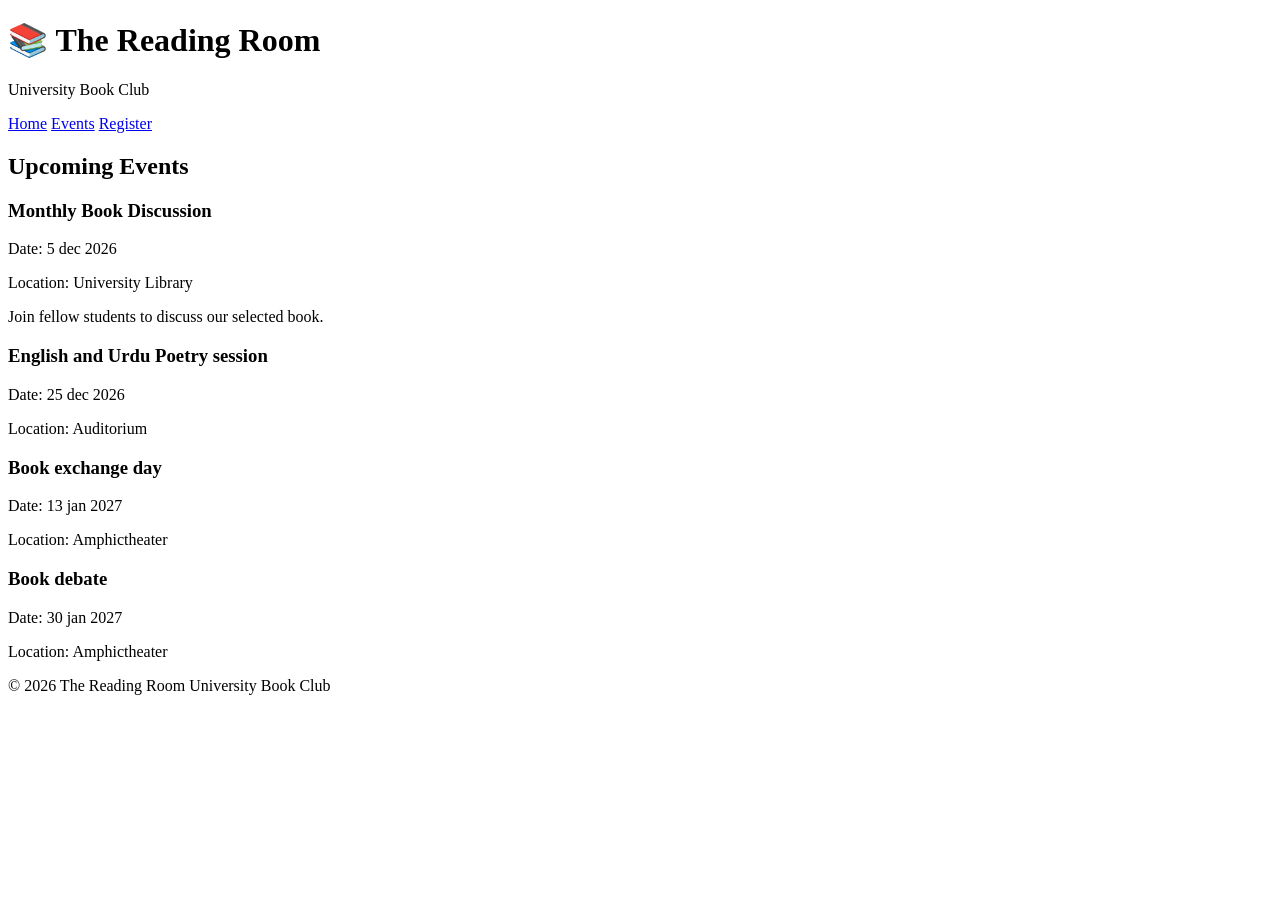
==== events.html @ 38233dd1 "added 4 upcoming events in events.html" ====
<!DOCTYPE html>
<html lang="en">
<head>
    <meta charset="UTF-8">
    <meta name="viewport" content="width=device-width, initial-scale=1.0">
    <title>Events | The Reading Room</title>
    <link rel="stylesheet" href="style.css">
</head>
<body>

    <header>
        <h1>📚 The Reading Room</h1>
        <p>University Book Club</p>
    </header>

    <nav>
        <a href="index.html">Home</a>
        <a href="events.html" class="active">Events</a>
        <a href="register.html">Register</a>
    </nav>

    <main>
        <h2>Upcoming Events</h2>

        <article>
            <h3>Monthly Book Discussion</h3>
            <p>Date: <time datetime="2026-12-05">5 dec 2026</time></p>
            <p>Location: University Library</p>
            <p>Join fellow students to discuss our selected book.</p>
        </article>

        <article>
            <h3>English and Urdu Poetry session</h3>
            <p>Date: <time datetime="2026-12-25">25 dec 2026</time></p>
            <p>Location: Auditorium</p>
        </article>

        <article>
            <h3>Book exchange day</h3>
            <p>Date: <time datetime="2027-01-13">13 jan 2027</time></p>
            <p>Location: Amphictheater</p>
        </article>

         <article>
            <h3>Book debate</h3>
            <p>Date: <time datetime="2027-01-30">30 jan 2027</time></p>
            <p>Location: Amphictheater</p>
        </article>


    </main>

    <footer>
        <p>© 2026 The Reading Room University Book Club</p>
    </footer>

</body>
</html>
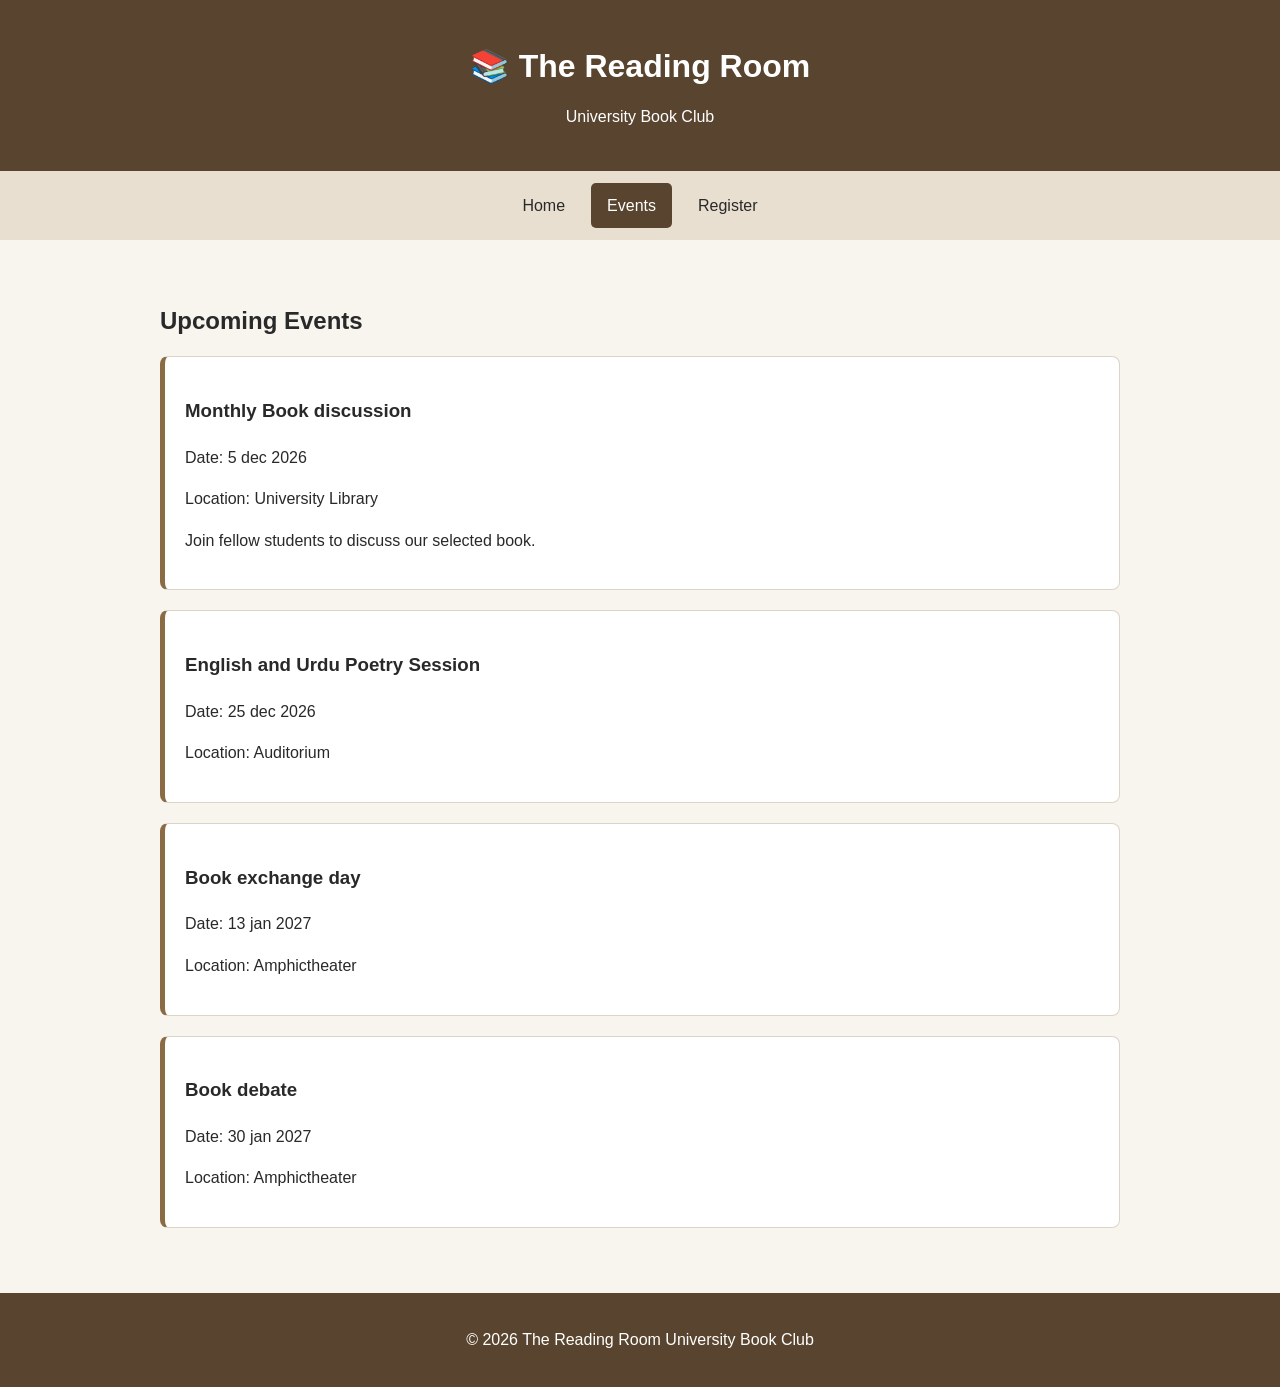
==== commit 23ad7ee4: "Added style css" ====
--- a/events.html
+++ b/events.html
@@ -24,14 +24,14 @@
         <h2>Upcoming Events</h2>
 
         <article>
-            <h3>Monthly Book Discussion</h3>
+            <h3>Monthly Book discussion</h3>
             <p>Date: <time datetime="2026-12-05">5 dec 2026</time></p>
             <p>Location: University Library</p>
             <p>Join fellow students to discuss our selected book.</p>
         </article>
 
         <article>
-            <h3>English and Urdu Poetry session</h3>
+            <h3>English and Urdu Poetry Session</h3>
             <p>Date: <time datetime="2026-12-25">25 dec 2026</time></p>
             <p>Location: Auditorium</p>
         </article>
--- a/style.css
+++ b/style.css
@@ -0,0 +1,173 @@
+
+/* Apply to every element */
+* {
+    box-sizing: border-box;
+}
+
+body {
+    margin: 0;
+    font-family: Arial, Helvetica, sans-serif;
+    line-height: 1.6;
+    color: #292929;
+    background-color: #f8f5ef;
+}
+
+header {
+    background-color: #59452f;
+    color: white;
+    text-align: center;
+    padding: 25px 15px;
+}
+
+header h1 {
+    margin-bottom: 5px;
+}
+
+nav {
+    display: flex;
+    justify-content: center;
+    align-items: center;
+    flex-wrap: wrap;
+    gap: 10px;
+    padding: 12px;
+    background-color: #e9dfd0;
+}
+
+nav a {
+    display: inline-block;
+    padding: 10px 16px;
+    color: #292929;
+    text-decoration: none;
+    border-radius: 5px;
+}
+
+nav > a:hover,
+nav a.active {
+    background-color: #59452f;
+    color: white;
+}
+
+h1, h2 {
+    line-height: 1.3;
+}
+
+main {
+    max-width: 1000px;
+    margin: 25px auto;
+    padding: 20px;
+}
+
+article, form, main section {
+    background-color: white;
+    margin-bottom: 20px;
+    padding: 20px;
+    border: 1px solid #ddd4c8;
+    border-radius: 8px;
+}
+
+article {
+    border-left: 5px solid #8a6b45;
+}
+
+form label {
+    display: block;
+    margin-top: 12px;
+    font-weight: bold;
+}
+
+input, select {
+    width: 100%;
+    padding: 10px;
+    margin-top: 5px;
+    border: 1px solid #777;
+    border-radius: 5px;
+    font: inherit;
+}
+
+fieldset {
+    margin: 20px 0;
+    padding: 15px;
+    border: 1px solid #aaa;
+    border-radius: 5px;
+}
+
+fieldset input {
+    width: auto;
+}
+
+fieldset label {
+    display: inline-block;
+    margin: 5px 12px 5px 3px;
+}
+
+button {
+    padding: 11px 18px;
+    border: none;
+    border-radius: 5px;
+    background-color: #59452f;
+    color: white;
+    font: inherit;
+    cursor: pointer;
+    transition: background-color 0.2s;
+}
+
+button:hover {
+    background-color: #392c1e;
+}
+
+a[href^="https"] {
+    overflow-wrap: anywhere;
+}
+
+a:focus-visible, button:focus-visible,
+input:focus-visible, select:focus-visible {
+    outline: 3px solid #1769aa;
+    outline-offset: 3px;
+}
+
+figure {
+    margin: 20px 0;
+}
+
+figure img {
+    display: block;
+    width: 100%;
+    max-width: 650px;
+    height: auto;
+    margin: auto;
+    border-radius: 8px;
+}
+
+figcaption {
+    text-align: center;
+    font-size: 0.9rem;
+    margin-top: 8px;
+}
+
+footer {
+    padding: 18px;
+    text-align: center;
+    background-color: #59452f;
+    color: white;
+}
+
+/* Mobile layout */
+@media (max-width: 600px) {
+    main {
+        margin: 10px auto;
+        padding: 12px;
+    }
+
+    nav {
+        flex-direction: column;
+        align-items: stretch;
+    }
+
+    nav a {
+        text-align: center;
+    }
+
+    article, form, main section {
+        padding: 15px;
+    }
+}
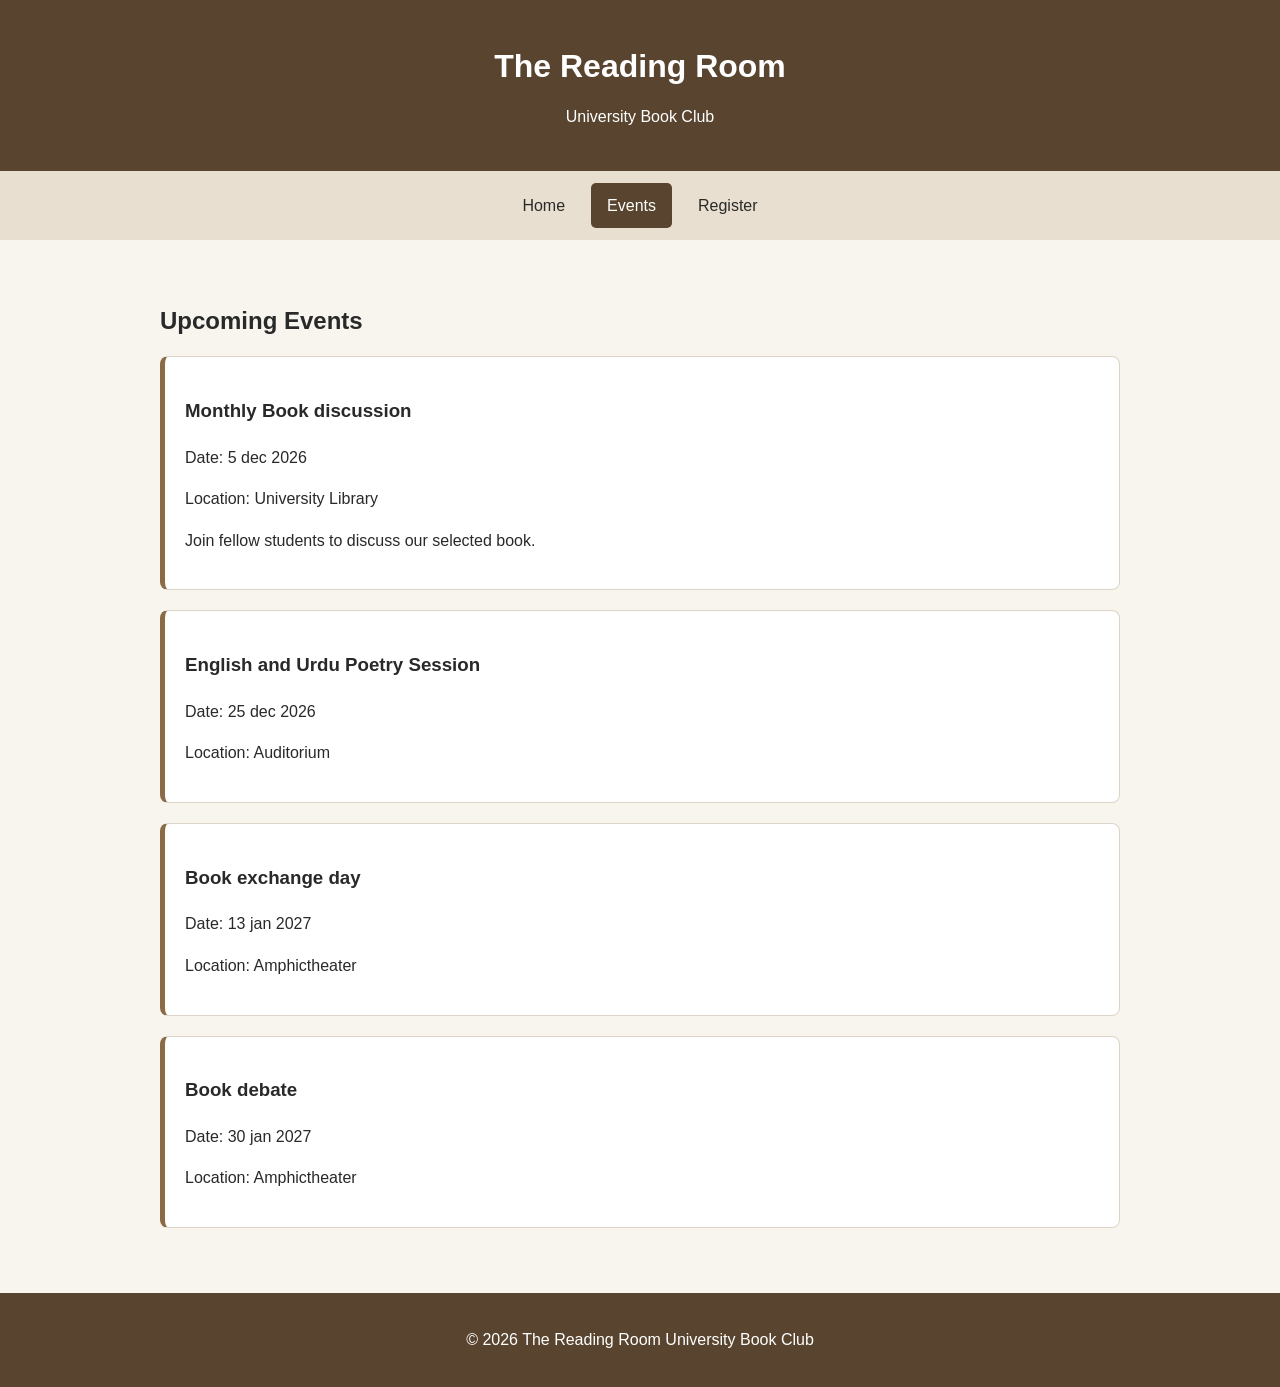
==== commit 37ff79bd: "updated index page and style css" ====
--- a/events.html
+++ b/events.html
@@ -10,7 +10,7 @@
 <body>
 
     <header>
-        <h1>📚 The Reading Room</h1>
+        <h1>The Reading Room</h1>
         <p>University Book Club</p>
     </header>
 
--- a/style.css
+++ b/style.css
@@ -171,3 +171,72 @@
         padding: 15px;
     }
 }
+
+
+/* Home page improvements */
+main section {
+    margin-bottom: 25px;
+}
+
+main section h2 {
+    color: #59452f;
+}
+
+.event-grid article {
+    margin-bottom: 0;
+}
+
+aside {
+    margin-top: 20px;
+    padding: 15px;
+    background-color: #f8f5ef;
+    border-left: 4px solid #8a6b45;
+    border-radius: 5px;
+}
+
+aside h3 {
+    margin-top: 0;
+}
+
+main a {
+    color: #59452f;
+}
+
+main a:hover {
+    text-decoration: underline;
+}
+
+
+/* Place introduction text and image side by side */
+.intro {
+    display: flex;
+    align-items: center;
+    gap: 30px;
+}
+
+.intro-text {
+    flex: 1;
+}
+
+.intro-image {
+    flex: 1;
+    margin: 0;
+}
+
+.intro-image img {
+    width: 100%;
+    height: auto;
+    border-radius: 8px;
+}
+
+/* Stack them on small screens */
+@media (max-width: 600px) {
+    .intro {
+        flex-direction: column;
+        align-items: stretch;
+    }
+
+    .intro-image {
+        width: 100%;
+    }
+}
